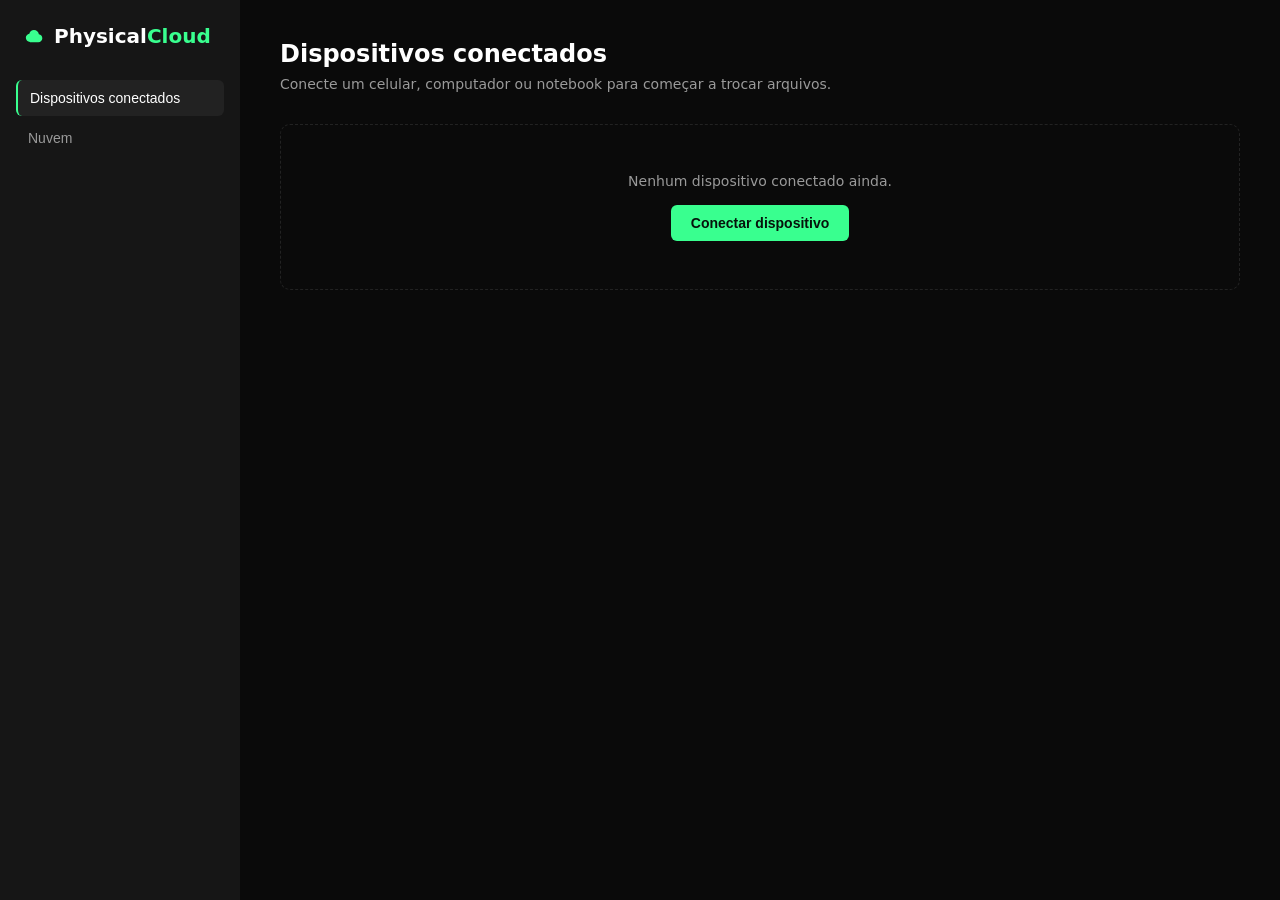
==== PhysicalCloud.html @ 4e6facbc "Add files via upload" ====
<!DOCTYPE html>
<html lang="pt-BR">
<head>
  <meta charset="UTF-8">
  <meta name="viewport" content="width=device-width, initial-scale=1.0">
  <title>Physical Cloud</title>
  <link rel="stylesheet" href="PhysicalCloud.css">
</head>
<body>

  <div class="app">

    <aside class="sidebar">
      <div class="sidebar-logo">
        <svg class="logo-icon" viewBox="0 0 24 24" fill="none" xmlns="http://www.w3.org/2000/svg">
          <path d="M6.5 18.5C4.01 18.5 2 16.49 2 14C2 11.76 3.64 9.9 5.79 9.56C6.32 7.22 8.41 5.5 10.9 5.5C13.61 5.5 15.85 7.49 16.22 10.08C18.36 10.36 20 12.18 20 14.4C20 16.81 18.04 18.77 15.63 18.77H6.5V18.5Z" fill="currentColor"/>
        </svg>
        <span class="logo-text">Physical<span class="accent">Cloud</span></span>
      </div>

      <nav class="sidebar-nav">
        <button class="nav-item active" data-tab="dispositivos">Dispositivos conectados</button>
        <button class="nav-item" data-tab="nuvem">Nuvem</button>
      </nav>
    </aside>

   
    <main class="content">

      
      <section id="dispositivos" class="tab-panel active">
        <h1>Dispositivos conectados</h1>
        <p class="subtitle">Conecte um celular, computador ou notebook para começar a trocar arquivos.</p>

        <div class="empty-state">
          <p>Nenhum dispositivo conectado ainda.</p>
          <button class="primary-btn" id="btn-conectar">Conectar dispositivo</button>
        </div>
      </section>

      
      <section id="nuvem" class="tab-panel">
        <h1>Nuvem</h1>
        <p class="subtitle">Seus arquivos enviados aparecem aqui.</p>

        <div class="empty-state">
          <p>Nenhum arquivo enviado ainda.</p>
          <button class="primary-btn" id="btn-enviar">Enviar arquivo</button>
        </div>
      </section>

    </main>

  </div>

  <script src="script.js"></script>
</body>
</html>
---- PhysicalCloud.css ----
:root {
  /* Tons de preto usados no site */
  --bg-main: #0a0a0a;      /* fundo geral das telas */
  --bg-sidebar: #161616;   /* painel lateral, um pouco mais claro */
  --bg-hover: #222222;     /* hover em itens da sidebar */

  /* Texto */
  --text-main: #ffffff;
  --text-muted: #9a9a9a;

  /* Cor de destaque (troque aqui entre laranja e verde neon) */
  --accent: #39ff8f;
}

* {
  margin: 0;
  padding: 0;
  box-sizing: border-box;
}

body {
  font-family: "Segoe UI", system-ui, sans-serif;
  background: var(--bg-main);
  color: var(--text-main);
}

.app {
  display: flex;
  min-height: 100vh;
}

/* Painel lateral */
.sidebar {
  width: 240px;
  background: var(--bg-sidebar);
  display: flex;
  flex-direction: column;
  padding: 24px 16px;
  gap: 32px;
}

.sidebar-logo {
  padding: 0 8px;
  display: flex;
  align-items: center;
  gap: 8px;
}

.logo-icon {
  width: 22px;
  height: 22px;
  color: var(--accent);
  flex-shrink: 0;
}

.logo-text {
  font-size: 20px;
  font-weight: 600;
}

.accent {
  color: var(--accent);
}

.sidebar-nav {
  display: flex;
  flex-direction: column;
  gap: 4px;
}

.nav-item {
  background: none;
  border: none;
  color: var(--text-muted);
  text-align: left;
  padding: 10px 12px;
  border-radius: 6px;
  font-size: 14px;
  cursor: pointer;
  transition: background 0.15s ease, color 0.15s ease;
}

.nav-item:hover {
  background: var(--bg-hover);
  color: var(--text-main);
}

.nav-item.active {
  background: var(--bg-hover);
  color: var(--text-main);
  border-left: 2px solid var(--accent);
}

/* Área de conteúdo */
.content {
  flex: 1;
  padding: 40px;
}

.content h1 {
  font-size: 24px;
  margin-bottom: 8px;
}

.content .subtitle {
  color: var(--text-muted);
  font-size: 14px;
  margin-bottom: 32px;
}

/* Só uma tela fica visível por vez */
.tab-panel {
  display: none;
}

.tab-panel.active {
  display: block;
}

/* Estado vazio (sem dispositivos / sem arquivos ainda) */
.empty-state {
  border: 1px dashed var(--bg-hover);
  border-radius: 10px;
  padding: 48px 24px;
  text-align: center;
}

.empty-state p {
  color: var(--text-muted);
  font-size: 14px;
  margin-bottom: 16px;
}

.primary-btn {
  background: var(--accent);
  color: #06130b;
  border: none;
  padding: 10px 20px;
  border-radius: 6px;
  font-size: 14px;
  font-weight: 600;
  cursor: pointer;
  transition: opacity 0.15s ease;
}

.primary-btn:hover {
  opacity: 0.85;
}
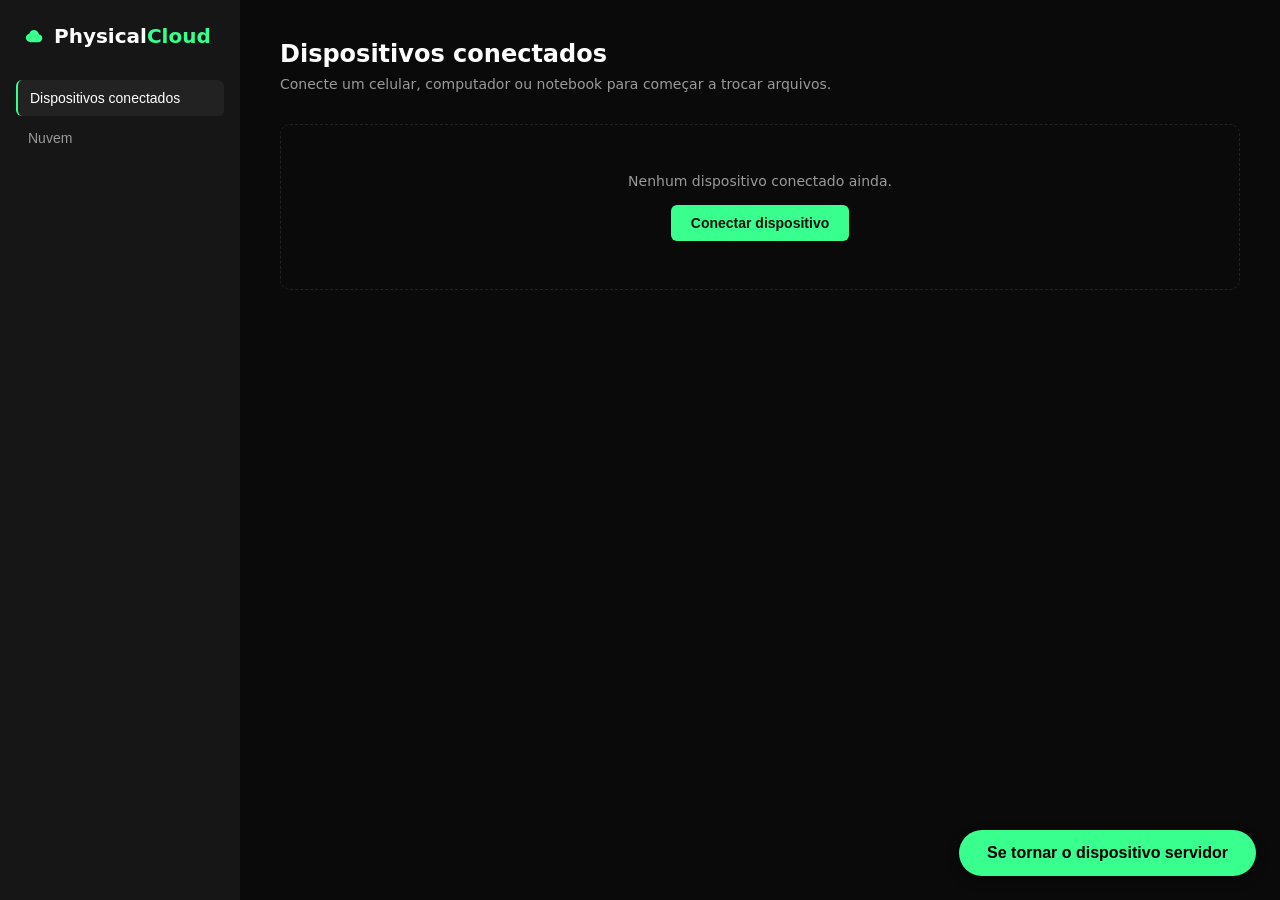
==== commit 68e4abbc: "feat: um novo botão com o texto 'Se tornar o dispositivo servidor', agora clicar nele é gatilho pra " ====
--- a/PhysicalCloud.html
+++ b/PhysicalCloud.html
@@ -36,6 +36,23 @@
           <p>Nenhum dispositivo conectado ainda.</p>
           <button class="primary-btn" id="btn-conectar">Conectar dispositivo</button>
         </div>
+        <div class="modal-overlay" id="modal-codigo">
+  <div class="modal-box">
+    <button class="modal-close" id="btn-fechar-modal">&times;</button>
+    <h2>Seu dispositivo virou o servidor</h2>
+    <p class="subtitle">Use este código no outro dispositivo para conectar:</p>
+    <div class="codigo-display" id="codigo-texto">------</div>
+    <div class="code-container">
+    <div class="code-digit"></div>
+    <div class="code-digit"></div>
+    <div class="code-digit"></div>
+    <div class="code-digit"></div>
+    <div class="code-digit"></div>
+    <div class="code-digit"></div>
+  </div>
+  </div>
+</div>
+<button class="btn-tornar-servidor" id="btn-tornar-servidor">Se tornar o dispositivo servidor</button>
       </section>
 
       
@@ -53,6 +70,6 @@
 
   </div>
 
-  <script src="script.js"></script>
+  <script src="PhysicalCloud.js"></script>
 </body>
 </html>
--- a/PhysicalCloud.css
+++ b/PhysicalCloud.css
@@ -145,4 +145,145 @@
 
 .primary-btn:hover {
   opacity: 0.85;
+}
+.modal-overlay {
+  display: none;
+  position: fixed;
+  top: 0;
+  left: 0;
+  width: 100%;
+  height: 100%;
+  background: rgba(0, 0, 0, 0.6);
+  align-items: center;
+  justify-content: center;
+  z-index: 100;
+}
+
+.modal-overlay.active {
+  display: flex;
+}
+
+.modal-box {
+  background: #1c1c1c;
+  border: 1px solid #2d2d2d; /* Borda sutil e válida */
+  border-radius: 16px;
+  padding: 36px 32px; /* Reduzido de 70px para dar proporção retangular harmoniosa */
+  max-width: 480px; /* Um pouco mais largo para acomodar bem os elementos */
+  width: 90%;
+  text-align: center;
+  position: relative;
+  box-shadow: 0 20px 40px rgba(0, 0, 0, 0.6); /* Sombra para afastar do fundo */
+}
+
+/* Título e Subtítulo */
+.modal-box h2 {
+  font-size: 22px;
+  font-weight: 700;
+  color: #ffffff;
+  margin-bottom: 8px;
+  line-height: 1.3;
+}
+
+.modal-box .subtitle {
+  font-size: 14px;
+  font-weight: 400;
+  color: #a0a0a0; /* Tom cinza claro para leitura confortável */
+  margin-bottom: 28px;
+}
+
+/* Botão Fechar (&times;) */
+.close-btn {
+  position: absolute;
+  top: 16px;
+  right: 16px;
+  background: transparent;
+  border: none;
+  color: #888888;
+  font-size: 20px;
+  cursor: pointer;
+  transition: color 0.2s;
+}
+
+.close-btn:hover {
+  color: #ffffff;
+}
+
+/* Quadradinhos do Código (OTP style) */
+.code-container {
+  display: flex;
+  align-items: center;
+  justify-content: center;
+  gap: 8px;
+  margin-top: 10px;
+}
+
+.code-digit {
+  width: 50px;
+  height: 56px;
+  background: #121212;
+  border: 1.5px solid #00e676; /* Verde em destaque na borda */
+  border-radius: 8px;
+  display: flex;
+  align-items: center;
+  justify-content: center;
+  font-size: 24px;
+  font-weight: 700;
+  color: #00e676; /* Verde do texto */
+  box-shadow: 0 4px 12px rgba(0, 230, 118, 0.15); /* Glow sutil verde */
+}
+
+.code-divider {
+  color: #555555;
+  font-size: 20px;
+  font-weight: 700;
+  margin: 0 4px;
+}
+
+.modal-close {
+  position: absolute;
+  top: 12px;
+  right: 16px;
+  background: none;
+  border: none;
+  color: white;
+  font-size: 24px;
+  cursor: pointer;
+}
+
+.modal-subtitle {
+  color: #aaa;
+  font-size: 14px;
+  margin-bottom: 24px;
+}
+
+.codigo-display {
+  font-size: 40px;
+  font-weight: 700;
+  color: #00e676;
+  
+  
+  letter-spacing: 36px; 
+  margin-left: 35px; 
+  margin-bottom: -61px; 
+  position: relative;
+  z-index: 2; 
+}
+.btn-tornar-servidor {
+  position: fixed;
+  bottom: 24px;
+  right: 24px;
+  background: var(--accent);
+  color: #000;
+  border: none;
+  padding: 14px 28px;
+  border-radius: 999px;
+  font-size: 16px;
+  font-weight: 600;
+  cursor: pointer;
+  box-shadow: 0 4px 12px rgba(0, 0, 0, 0.4);
+  transition: opacity 0.15s ease;
+}
+
+.btn-tornar-servidor:hover {
+  opacity: 0.85;
 }
